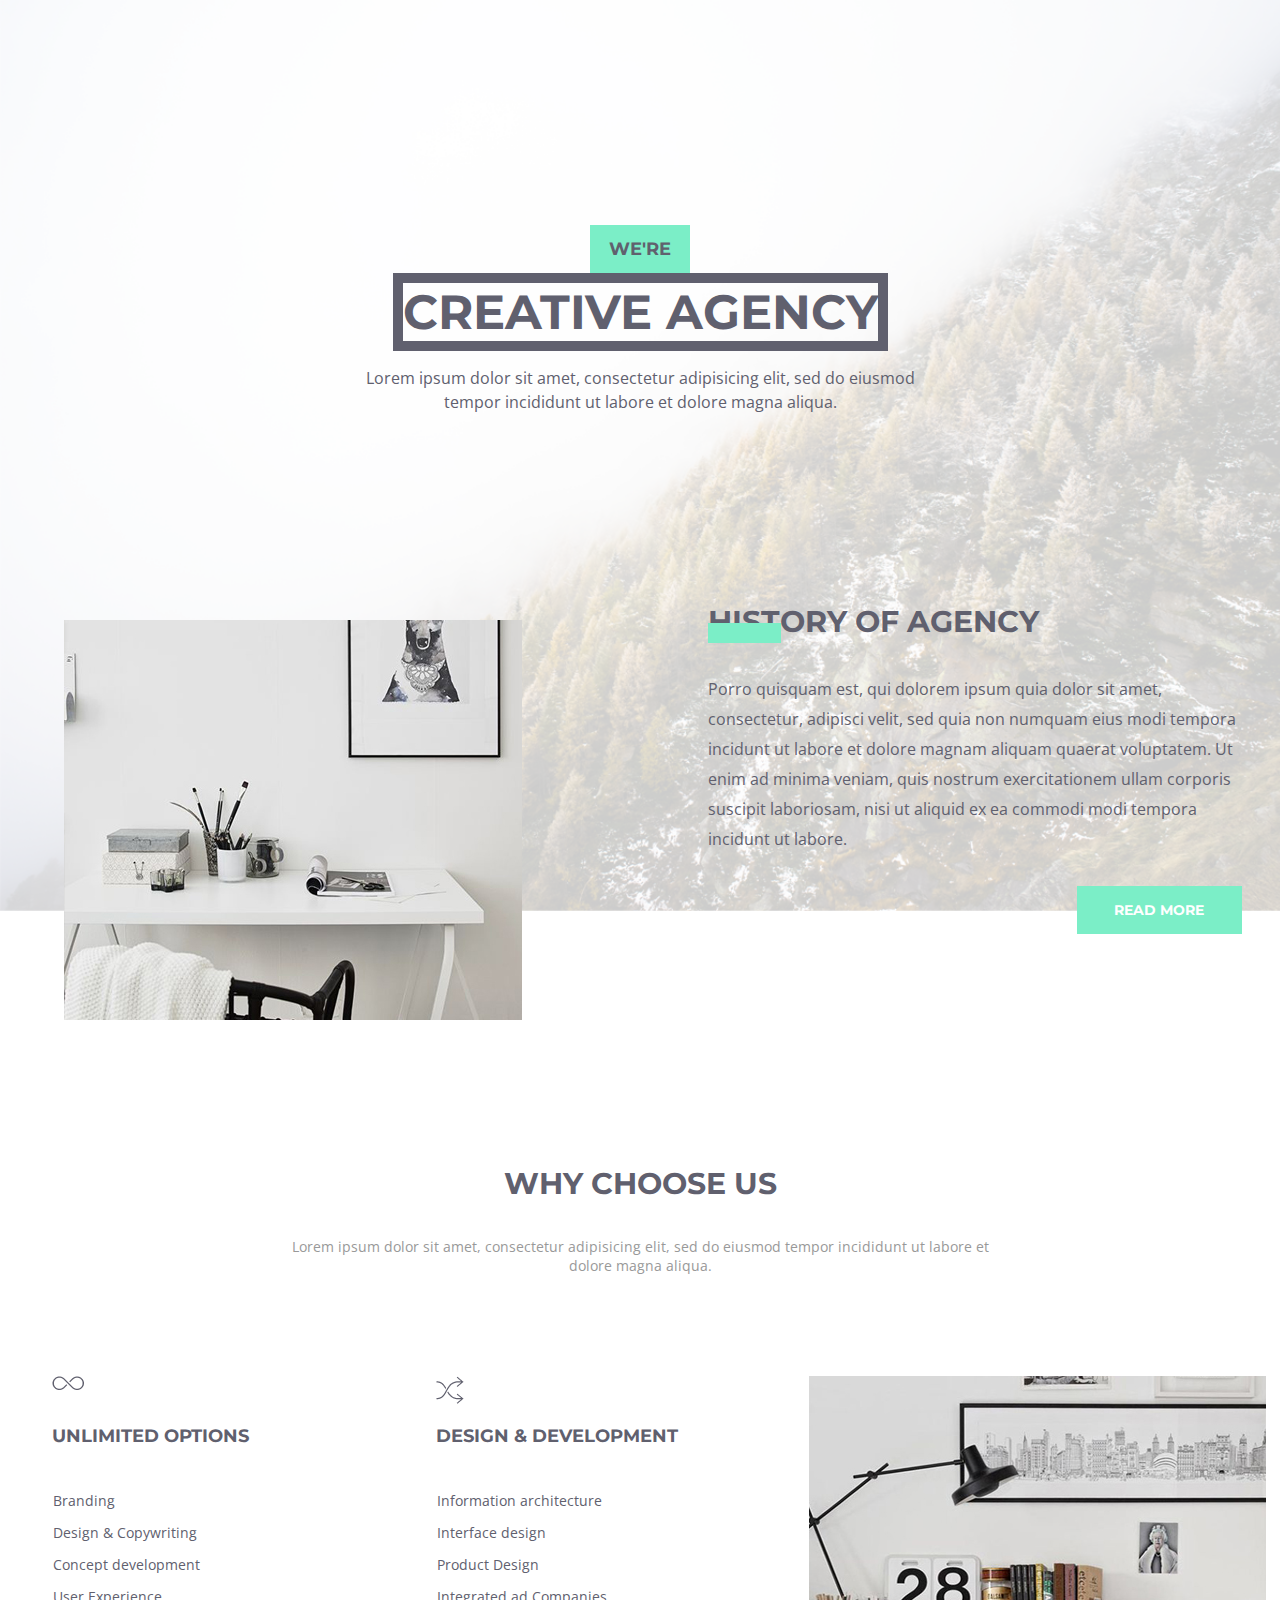
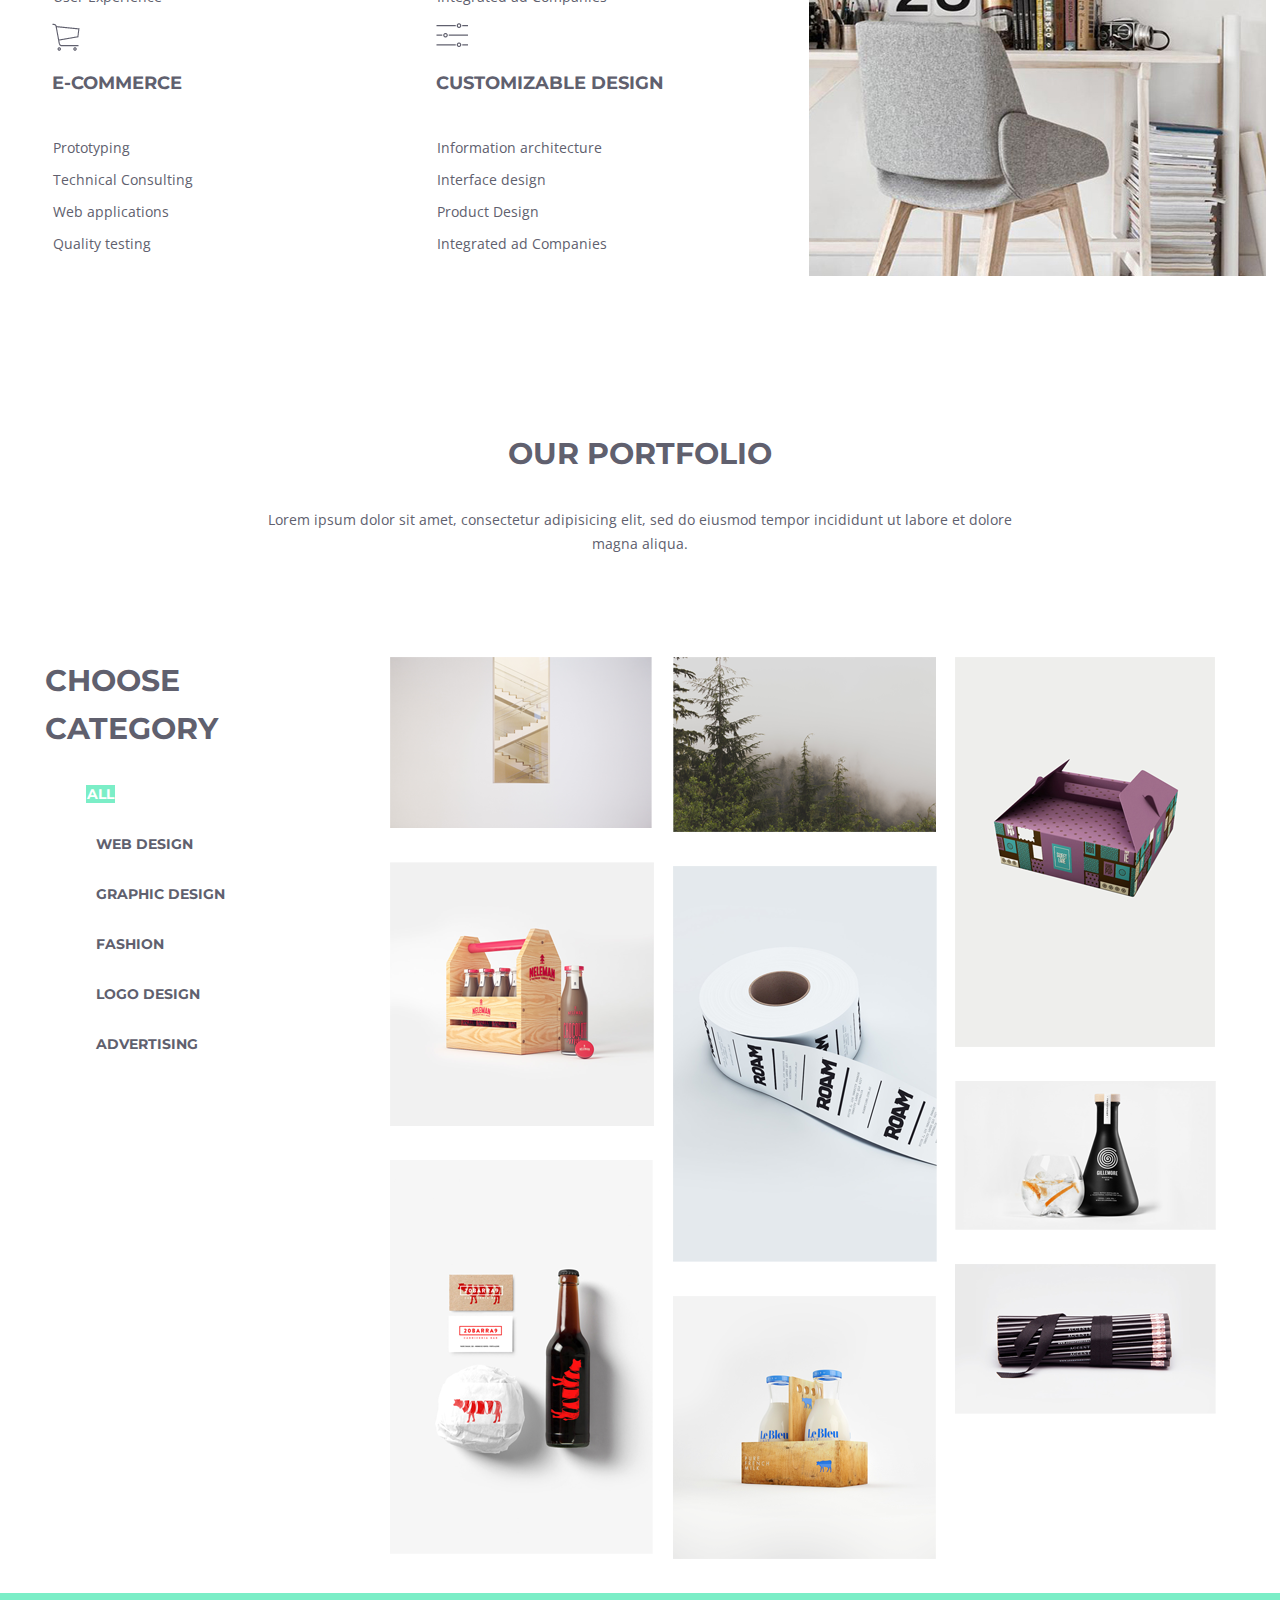
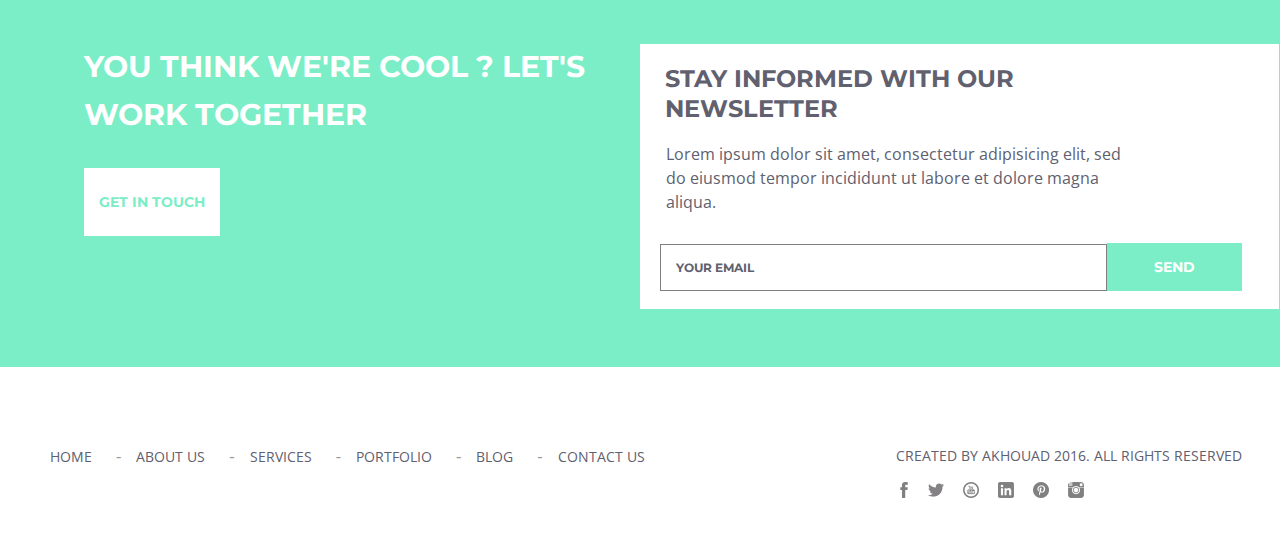
==== index.html @ e2683267 "index.html" ====
<!DOCTYPE html>
<html lang="en">

<head>
    <meta charset="UTF-8">
    <meta name="viewport" content="width=device-width, initial-scale=1.0">
    <meta http-equiv="X-UA-Compatible" content="ie=edge">
    <link rel="stylesheet" href="assets/css/style.css">
    <link href="https://fonts.googleapis.com/css?family=Montserrat:700|Open+Sans&display=swap" rel="stylesheet">
    <title>Document</title>
</head>

<body>
    <div class="container">
        <header class="header">
            <div class="bg-wrapper">
                <div class="header__wrapper">
                    <h1 class="header__heading header__heading--large"><span>we're</span> <span>creative agency</span>
                    </h1>
                    <p class="header__text header__text--center">Lorem ipsum dolor sit amet, consectetur adipisicing
                        elit,
                        sed do eiusmod tempor incididunt ut labore
                        et dolore magna aliqua.</p>
                    <div class="header__wrapper-empty"></div>
                    <div class="header__info">
                        <h2 class="header__subheading headings">HISTORY OF AGENCY</h2>
                        <p class="header__text">Porro quisquam est, qui dolorem ipsum quia dolor sit amet, consectetur,
                            adipisci velit, sed quia
                            non
                            numquam eius modi tempora incidunt ut labore et dolore magnam aliquam quaerat voluptatem. Ut
                            enim ad
                            minima veniam, quis nostrum exercitationem ullam corporis suscipit laboriosam, nisi ut
                            aliquid
                            ex ea
                            commodi modi tempora incidunt ut labore.</p>
                    </div>
                    <img src="assets/images/headerimg.png" alt="photo" class="header__picture">
                    <button class="header__btn button">read more</button>
                </div>
            </div>
        </header>
        <main>
            <section>
                <div class="section__wrapper offers">
                    <h2 class="section__heading headings">why choose us</h2>
                    <p class="section__text heading-info">Lorem ipsum dolor sit amet, consectetur adipisicing elit, sed
                        do eiusmod tempor incididunt ut
                        labore
                        et dolore magna aliqua.</p>
                    <div class="section__box">
                        <div class="section__presentation">
                            <div class="presentation-wrapper">
                                <h3 class="presentation-wrapper-heading headings">unlimited options</h3>
                                <p class="presentation-wrapper-text texts">Branding</p>
                                <p class="presentation-wrapper-text texts">Design & Copywriting</p>
                                <p class="presentation-wrapper-text texts">Concept development</p>
                                <p class="presentation-wrapper-text texts">User Experience</p>
                            </div>
                            <div class="presentation-wrapper">
                                <h3 class="presentation-wrapper-heading headings">DESIGN & DEVELOPMENT</h3>
                                <p class="presentation-wrapper-text texts">Information architecture</p>
                                <p class="presentation-wrapper-text texts">Interface design</p>
                                <p class="presentation-wrapper-text texts">Product Design</p>
                                <p class="presentation-wrapper-text texts">Integrated ad Companies</p>
                            </div>
                            <div class="presentation-wrapper">
                                <h3 class="presentation-wrapper-heading headings">e-commerce</h3>
                                <p class="presentation-wrapper-text texts">Prototyping</p>
                                <p class="presentation-wrapper-text texts">Technical Consulting</p>
                                <p class="presentation-wrapper-text texts">Web applications</p>
                                <p class="presentation-wrapper-text texts">Quality testing</p>
                            </div>
                            <div class="presentation-wrapper">
                                <h3 class="presentation-wrapper-heading headings"> CUSTOMIZABLE DESIGN</h3>
                                <p class="presentation-wrapper-text texts">Information architecture</p>
                                <p class="presentation-wrapper-text texts">Interface design</p>
                                <p class="presentation-wrapper-text texts">Product Design</p>
                                <p class="presentation-wrapper-text texts">Integrated ad Companies</p>
                            </div>
                        </div>
                        <div><img src="assets/images/room.png" alt="room_design"></div>
                    </div>
                </div>
            </section>
            <section class="section-portfolio">
                <div class="section-portfolio-wrapper">
                    <h2 class="section-portfolio__heading headings">our portfolio</h2>
                    <p class="section-portfolio__text texts">Lorem ipsum dolor sit amet, consectetur adipisicing elit,
                        sed do eiusmod tempor incididunt ut
                        labore et dolore magna aliqua.</p>
                    <div class="section-portfolio-box">
                        <div class="section-portfolio-list-wrapper">
                            <h3 class="section-portfolio-list__heading headings">Choose Category</h3>
                            <ul class="section-portfolio__list">
                                <li class="section-portfolio-item"><a href="#" class="texts">all</a></li>
                                <li class="section-portfolio-item"><a href="#" class="texts">web design</a></li>
                                <li class="section-portfolio-item"><a href="#" class="texts">graphic design</a></li>
                                <li class="section-portfolio-item"><a href="#" class="texts">fashion</a></li>
                                <li class="section-portfolio-item"><a href="#" class="texts">logo design</a></li>
                                <li class="section-portfolio-item"><a href="#" class="texts">advertising</a></li>
                            </ul>
                        </div>
                        <div class="section-portfolio-images-box">
                            <div class="section-portfolio__col">
                                <img src="assets/images/first.png" alt="photo">
                                <img src="assets/images/fourth.png" alt="photo">
                                <img src="assets/images/seventh.png" alt="photo">
                            </div>
                            <div class="section-portfolio__col">
                                <img src="assets/images/second.png" alt="photo">
                                <img src="assets/images/fifth.png" alt="photo">
                                <img src="assets/images/eigth.png" alt="photo">
                            </div>
                            <div class="section-portfolio__col">
                                <img src="assets/images/third.png" alt="photo">
                                <img src="assets/images/sixth.png" alt="photo">
                                <img src="assets/images/nine.png" alt="photo">
                            </div>
                        </div>
                    </div>
                </div>
            </section>
        </main>
        <footer class="footer">
            <div class="footer-wrapper">
                <div class="footer-contact-box">
                    <h3 class="footer-contact-box__heading headings">YOU THINK WE'RE COOL ? LET'S WORK TOGETHER</h3>
                    <button class="footer-contact-box__button button">get in touch</button>
                </div>
                <div class="footer-sign-box">
                    <div class="footer-feedback">
                        <h4 class="footer-feedback__heading headings">STAY INFORMED WITH OUR NEWSLETTER</h4>
                        <p class="footer-feedback__text texts">Lorem ipsum dolor sit amet, consectetur adipisicing elit,
                            sed do eiusmod tempor incididunt ut
                            labore et dolore magna aliqua.</p>
                        <form action="post" class="footer-feedback-form">
                            <input type="text" name="email" placeholder="your email" required class="footer-feedback-form__email">
                            <input type="submit" value="SEND" class="footer-feedback-form__button button">
                        </form>
                    </div>
                </div>
                <div class="footer-rights">
                    <p class="footer-rigths__text texts">Created by akhouad 2016. All Rights Reserved</p>
                    <div class="footer-social-links">
                        <a href="#"><img src="assets/icons/facebook-16.png" alt="facebook"></a>
                        <a href="#"><img src="assets/icons/twitter-16.gif" alt="twitter"></a>
                        <a href="#"><img src="assets/icons/youtube-5-16.png" alt="youtube"></a>
                        <a href="#"><img src="assets/icons/linkedin-3-16.png" alt="linkedin"></a>
                        <a href="#"><img src="assets/icons/pinterest-4-16.png" alt="pinterest"></a>
                        <a href="#"><img src="assets/icons/instagram-16.png" alt="instagram"></a>
                    </div>
                </div>
            </div>
            <nav class="navigation">
                <div class="navigation-wrapper">
                    <ul class="navigation__list">
                        <li class="navigation__item"><a href="#" class="texts">home</a></li>
                        <li class="navigation__item"><a href="#" class="texts">about us</a></li>
                        <li class="navigation__item"><a href="#" class="texts">Services</a></li>
                        <li class="navigation__item"><a href="#" class="texts">Portfolio</a></li>
                        <li class="navigation__item"><a href="#" class="texts">Blog</a></li>
                        <li class="navigation__item"><a href="#" class="texts">Contact us</a></li>
                    </ul>
                </div>
            </nav>
        </footer>
    </div>
</body>

</html>
---- assets/css/style.css ----
*,
::before,
::after {
  -webkit-box-sizing: inherit;
          box-sizing: inherit;
}

body {
  margin: 0;
}

.headings {
  font-family: "Montserrat", sans-serif;
  font-size: 30px;
  line-height: 48px;
  font-weight: 700;
  color: #60606e;
  text-transform: uppercase;
  text-align: center;
}

.texts {
  font-family: "Open Sans", sans-serif;
  font-size: 14px;
  font-weight: 400;
  line-height: 24px;
  color: #60606e;
  text-align: center;
}

.button {
  margin: 0;
  padding: 0;
  text-transform: uppercase;
  font-family: "Montserrat", sans-serif;
  color: #fff;
  background-color: #7beec7;
  font-size: 14px;
  font-weight: 700;
  line-height: 48px;
  border: none;
}

.container {
  margin: 0;
  padding: 0;
}

.header {
  width: 100%;
  margin: 0;
  padding: 0;
}
.header .bg-wrapper {
  max-width: 1300px;
  background-image: url(../images/bgmain.png);
  background-repeat: no-repeat;
  background-size: cover;
  margin: 0 auto;
}
.header__wrapper {
  max-width: 1300px;
  width: 100%;
  margin: 0 auto;
  padding: 0;
  background-color: rgba(255, 255, 255, 0.8);
  position: relative;
}
.header__heading--large {
  padding: 225px 0 0 0;
  font-size: 48px;
  line-height: 48px;
  font-weight: 700;
  text-transform: uppercase;
  font-family: "Montserrat", sans-serif;
  color: #60606e;
  text-align: center;
  margin: 0 auto;
}
.header__heading--large span:first-child {
  display: block;
  font-size: 18px;
  background-color: #7beec7;
  padding: 0;
  margin: 0 auto 15px auto;
  width: 100px;
}
.header__heading--large span:last-child {
  border: 10px solid #60606e;
}
.header__text--center {
  margin: 30px auto;
  padding: 0;
  width: 573px;
  font-family: "Open Sans", sans-serif;
  font-size: 16px;
  font-weight: 400;
  line-height: 24px;
  color: #60606e;
  text-align: center;
}
.header__wrapper-empty {
  display: inline-block;
  width: 55%;
  margin: 0;
  padding: 0;
}
.header__info {
  display: inline-block;
  margin: 154px 10px 0 0;
  width: 42%;
  position: relative;
}
.header__info .header__subheading {
  position: relative;
  margin: 0;
  padding: 0 0 28px 0;
  text-align: left;
}
.header__info .header__subheading::before {
  content: '';
  display: block;
  width: 53px;
  background-color: #7beec7;
  padding: 10px;
  margin: 0;
  position: absolute;
  top: 25px;
}
.header__info .header__text {
  margin: 0 0 57px 0;
  padding: 0;
  width: 541px;
  line-height: 30px;
  font-family: "Open Sans", sans-serif;
  font-size: 16px;
  font-family: "Open Sans", sans-serif;
  font-weight: 400;
  line-height: 30px;
  color: #60606e;
}
.header__picture {
  position: absolute;
  left: 5%;
  bottom: -12%;
}
.header__btn {
  width: 165px;
  position: absolute;
  right: 3%;
  bottom: -2.5%;
}

/* Section */
.section__wrapper {
  max-width: 1300px;
  margin: 0 auto;
}
.section__wrapper .section__heading {
  margin: 0 auto;
  padding: 249px 0 29px 0;
}
.section__wrapper > p {
  width: 717px;
  padding: 0;
  margin: 0 auto 101px auto;
  font-family: "Open Sans", sans-serif;
  font-size: 14px;
  font-weight: 400;
  color: #999999;
  text-align: center;
}

.section__box {
  display: -webkit-box;
  display: -ms-flexbox;
  display: flex;
  -ms-flex-pack: distribute;
      justify-content: space-around;
  -webkit-box-align: start;
      -ms-flex-align: start;
          align-items: flex-start;
}

.section__presentation {
  width: 60%;
  display: -webkit-box;
  display: -ms-flexbox;
  display: flex;
  -ms-flex-pack: distribute;
      justify-content: space-around;
  -webkit-box-align: start;
      -ms-flex-align: start;
          align-items: flex-start;
  -ms-flex-wrap: wrap;
      flex-wrap: wrap;
}

.presentation-wrapper {
  -webkit-box-flex: 0;
      -ms-flex: 0 1 40%;
          flex: 0 1 40%;
}
.presentation-wrapper .presentation-wrapper-heading {
  font-size: 18px;
  text-align: left;
  margin: 0;
  padding: 0;
}
.presentation-wrapper:first-of-type .presentation-wrapper-heading::before {
  content: '';
  display: block;
  padding: 1em;
  background-image: url(../icons/infinity.png);
  background-repeat: no-repeat;
}
.presentation-wrapper:nth-of-type(2) .presentation-wrapper-heading::before {
  content: '';
  display: block;
  padding: 1em;
  background-image: url(../icons/twolines.png);
  background-repeat: no-repeat;
}
.presentation-wrapper:nth-of-type(3) .presentation-wrapper-heading::before {
  content: '';
  display: block;
  padding: 1em;
  background-image: url(../icons/trolley.png);
  background-repeat: no-repeat;
}
.presentation-wrapper:last-of-type .presentation-wrapper-heading::before {
  content: '';
  display: block;
  padding: 1em;
  background-image: url(../icons/smth.png);
  background-repeat: no-repeat;
}
.presentation-wrapper .presentation-wrapper-text {
  padding: 1px;
  line-height: 30px;
  text-align: left;
  margin-bottom: 0;
  margin-top: 0;
}
.presentation-wrapper .presentation-wrapper-text:first-of-type {
  margin-top: 25px;
}
.presentation-wrapper .presentation-wrapper-text:last-of-type {
  margin-bottom: 10px;
}
.presentation-wrapper:hover {
  background-color: rgba(0, 0, 0, 0.05);
  border: 3px solid rgba(0, 0, 0, 0.1);
}

/* Section Portfolio*/
.section-portfolio-wrapper {
  max-width: 1300px;
  margin: 0 auto;
}
.section-portfolio-wrapper .section-portfolio__heading {
  margin-top: 150px;
  margin-bottom: 30px;
  padding: 0;
}
.section-portfolio-wrapper .section-portfolio__text {
  width: 765px;
  margin: 0 auto;
  padding: 0;
}

.section-portfolio-box {
  display: -webkit-box;
  display: -ms-flexbox;
  display: flex;
  -ms-flex-pack: distribute;
      justify-content: space-around;
  -webkit-box-align: stretch;
      -ms-flex-align: stretch;
          align-items: stretch;
}

.section-portfolio-list-wrapper {
  margin-top: 101px;
  width: 20%;
}
.section-portfolio-list-wrapper .section-portfolio-list__heading {
  margin: 0;
  padding: 0;
  width: 170px;
  text-align: left;
}
.section-portfolio-list-wrapper .section-portfolio__list {
  list-style-type: none;
}
.section-portfolio-list-wrapper .section-portfolio__list .section-portfolio-item {
  padding: 1px;
  text-align: left;
}
.section-portfolio-list-wrapper .section-portfolio__list .section-portfolio-item a {
  padding: 0;
  margin-left: 10px;
  font-family: "Montserrat", sans-serif;
  font-size: 14px;
  line-height: 48px;
  font-weight: 700;
  color: #60606e;
  text-transform: uppercase;
  text-align: left;
  text-decoration: none;
}
.section-portfolio-list-wrapper .section-portfolio__list .section-portfolio-item a:hover {
  background-color: #7beec7;
  color: #fff;
}
.section-portfolio-list-wrapper .section-portfolio__list .section-portfolio-item:first-child a:first-child {
  background-color: #7beec7;
  color: #fff;
  margin-left: 0;
  padding: 0 1px;
}

.section-portfolio-images-box {
  width: 66%;
  margin-top: 101px;
  display: -webkit-box;
  display: -ms-flexbox;
  display: flex;
  -webkit-box-pack: justify;
      -ms-flex-pack: justify;
          justify-content: space-between;
  -webkit-box-align: stretch;
      -ms-flex-align: stretch;
          align-items: stretch;
}
.section-portfolio-images-box .section-portfolio__col img {
  margin-right: 30px;
  margin-bottom: 30px;
}
.section-portfolio-images-box:last-child img {
  margin-right: 0;
}

/* Footer */
.footer {
  background-color: #7beec7;
}

.footer-wrapper, .navigation .navigation-wrapper {
  max-width: 1300px;
  margin: 0 auto;
  display: -webkit-box;
  display: -ms-flexbox;
  display: flex;
  position: relative;
}
.footer-wrapper .footer-contact-box, .navigation .navigation-wrapper .footer-contact-box {
  -webkit-box-flex: 0;
      -ms-flex: 0 1 50%;
          flex: 0 1 50%;
}
.footer-wrapper .footer-contact-box .footer-contact-box__heading, .navigation .navigation-wrapper .footer-contact-box .footer-contact-box__heading {
  padding: 50px 0 29px 84px;
  color: #fff;
  width: 505px;
  margin: 0;
  text-align: left;
}
.footer-wrapper .footer-contact-box .footer-contact-box__button, .navigation .navigation-wrapper .footer-contact-box .footer-contact-box__button {
  background-color: #fff;
  color: #7beec7;
  padding: 10px 15px;
  margin: 0 0 131px 84px;
}
.footer-wrapper .footer-sign-box, .navigation .navigation-wrapper .footer-sign-box {
  -webkit-box-flex: 0;
      -ms-flex: 0 1 50%;
          flex: 0 1 50%;
  padding: 1px;
}
.footer-wrapper .footer-sign-box .footer-feedback, .navigation .navigation-wrapper .footer-sign-box .footer-feedback {
  background-color: #fff;
  margin: 50px 0 29px 0;
}
.footer-wrapper .footer-sign-box .footer-feedback .footer-feedback__heading, .navigation .navigation-wrapper .footer-sign-box .footer-feedback .footer-feedback__heading {
  margin: 0;
  padding: 20px 0 18px 25px;
  width: 350px;
  font-size: 24px;
  line-height: 30px;
  text-align: left;
}
.footer-wrapper .footer-sign-box .footer-feedback .footer-feedback__text, .navigation .navigation-wrapper .footer-sign-box .footer-feedback .footer-feedback__text {
  padding: 0;
  margin: 0 0 29px 26px;
  width: 470px;
  font-size: 16px;
  line-height: 24px;
  text-align: left;
}
.footer-wrapper .footer-sign-box .footer-feedback .footer-feedback-form, .navigation .navigation-wrapper .footer-sign-box .footer-feedback .footer-feedback-form {
  width: 100%;
  padding: 0 0 18px 20px;
  font-size: 0;
}
.footer-wrapper .footer-sign-box .footer-feedback .footer-feedback-form .footer-feedback-form__email, .navigation .navigation-wrapper .footer-sign-box .footer-feedback .footer-feedback-form .footer-feedback-form__email {
  width: 65%;
  padding: 15px;
  border: 1px solid grey;
}
.footer-wrapper .footer-sign-box .footer-feedback .footer-feedback-form .footer-feedback-form__email::-webkit-input-placeholder, .navigation .navigation-wrapper .footer-sign-box .footer-feedback .footer-feedback-form .footer-feedback-form__email::-webkit-input-placeholder {
  margin: 0;
  padding: 0;
  font-family: "Montserrat", sans-serif;
  font-size: 12px;
  font-weight: 700;
  line-height: 48px;
  color: #60606e;
  text-transform: uppercase;
  text-align: left;
}
.footer-wrapper .footer-sign-box .footer-feedback .footer-feedback-form .footer-feedback-form__email:-ms-input-placeholder, .navigation .navigation-wrapper .footer-sign-box .footer-feedback .footer-feedback-form .footer-feedback-form__email:-ms-input-placeholder {
  margin: 0;
  padding: 0;
  font-family: "Montserrat", sans-serif;
  font-size: 12px;
  font-weight: 700;
  line-height: 48px;
  color: #60606e;
  text-transform: uppercase;
  text-align: left;
}
.footer-wrapper .footer-sign-box .footer-feedback .footer-feedback-form .footer-feedback-form__email::-ms-input-placeholder, .navigation .navigation-wrapper .footer-sign-box .footer-feedback .footer-feedback-form .footer-feedback-form__email::-ms-input-placeholder {
  margin: 0;
  padding: 0;
  font-family: "Montserrat", sans-serif;
  font-size: 12px;
  font-weight: 700;
  line-height: 48px;
  color: #60606e;
  text-transform: uppercase;
  text-align: left;
}
.footer-wrapper .footer-sign-box .footer-feedback .footer-feedback-form .footer-feedback-form__email::placeholder, .navigation .navigation-wrapper .footer-sign-box .footer-feedback .footer-feedback-form .footer-feedback-form__email::placeholder {
  margin: 0;
  padding: 0;
  font-family: "Montserrat", sans-serif;
  font-size: 12px;
  font-weight: 700;
  line-height: 48px;
  color: #60606e;
  text-transform: uppercase;
  text-align: left;
}
.footer-wrapper .footer-sign-box .footer-feedback .footer-feedback-form .footer-feedback-form__button, .navigation .navigation-wrapper .footer-sign-box .footer-feedback .footer-feedback-form .footer-feedback-form__button {
  width: 135px;
  margin: 0;
  padding: 0;
}

.footer-rights {
  position: absolute;
  right: 0;
  bottom: -135px;
  padding: 0;
  width: 30%;
}
.footer-rights .footer-rigths__text {
  text-align: left;
  text-transform: uppercase;
}
.footer-rights .footer-social-links a {
  margin-right: 15px;
}
.footer-rights .footer-social-links a:first-child {
  margin-right: 12px;
}

.navigation {
  background-color: #fff;
}
.navigation .navigation-wrapper .navigation__list {
  display: inline-block;
  width: 60%;
}
.navigation .navigation-wrapper .navigation__list .navigation__item {
  display: inline-block;
  list-style-type: square;
  color: #999999;
  margin: 50px 10px;
}
.navigation .navigation-wrapper .navigation__list .navigation__item:not(:first-child)::before {
  content: "-";
  margin-right: 15px;
}
.navigation .navigation-wrapper .navigation__list .navigation__item a {
  margin: 0;
  padding: 0;
  color: #60606e;
  line-height: 48px;
  text-decoration: none;
  text-transform: uppercase;
}
.navigation .navigation-wrapper .navigation__list .navigation__item a:hover {
  padding: 10px;
  color: #fff;
  background-color: #7beec7;
  border: 1px solid #7beec7;
  border-radius: 1em;
}
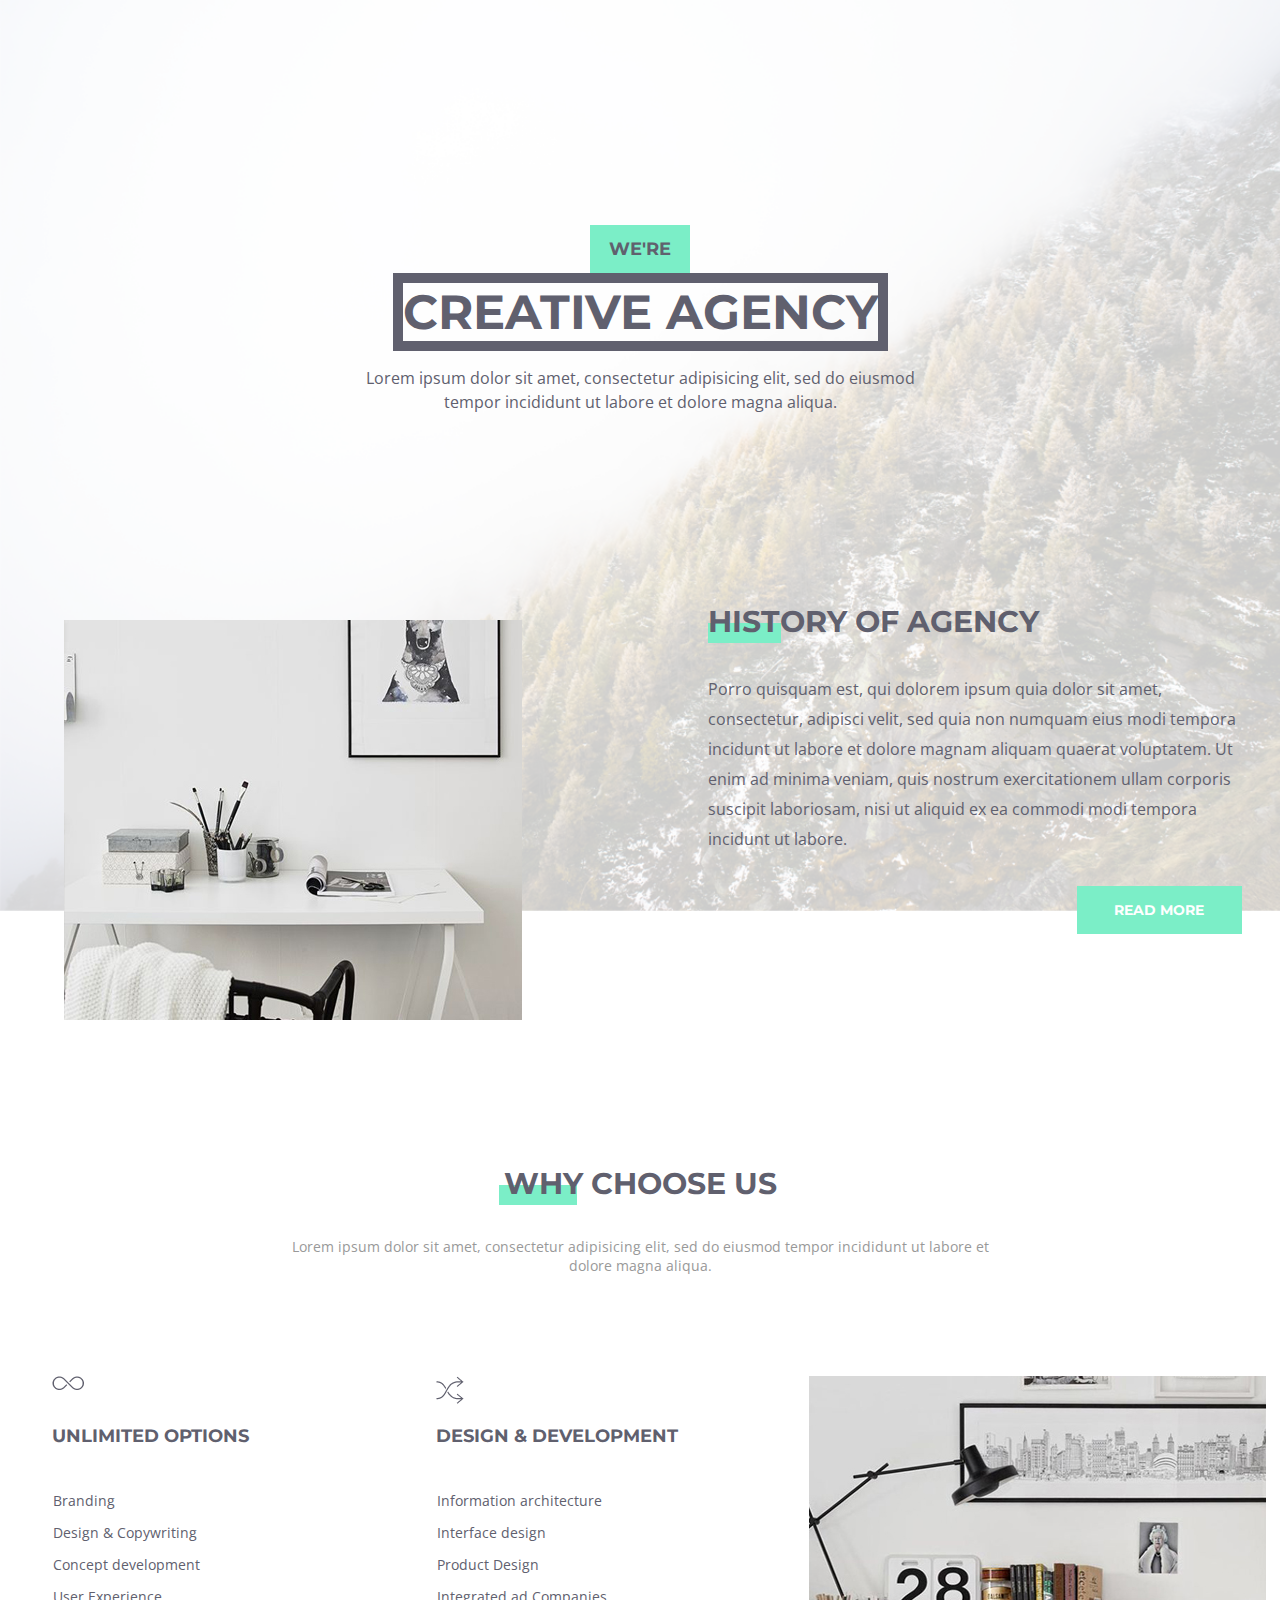
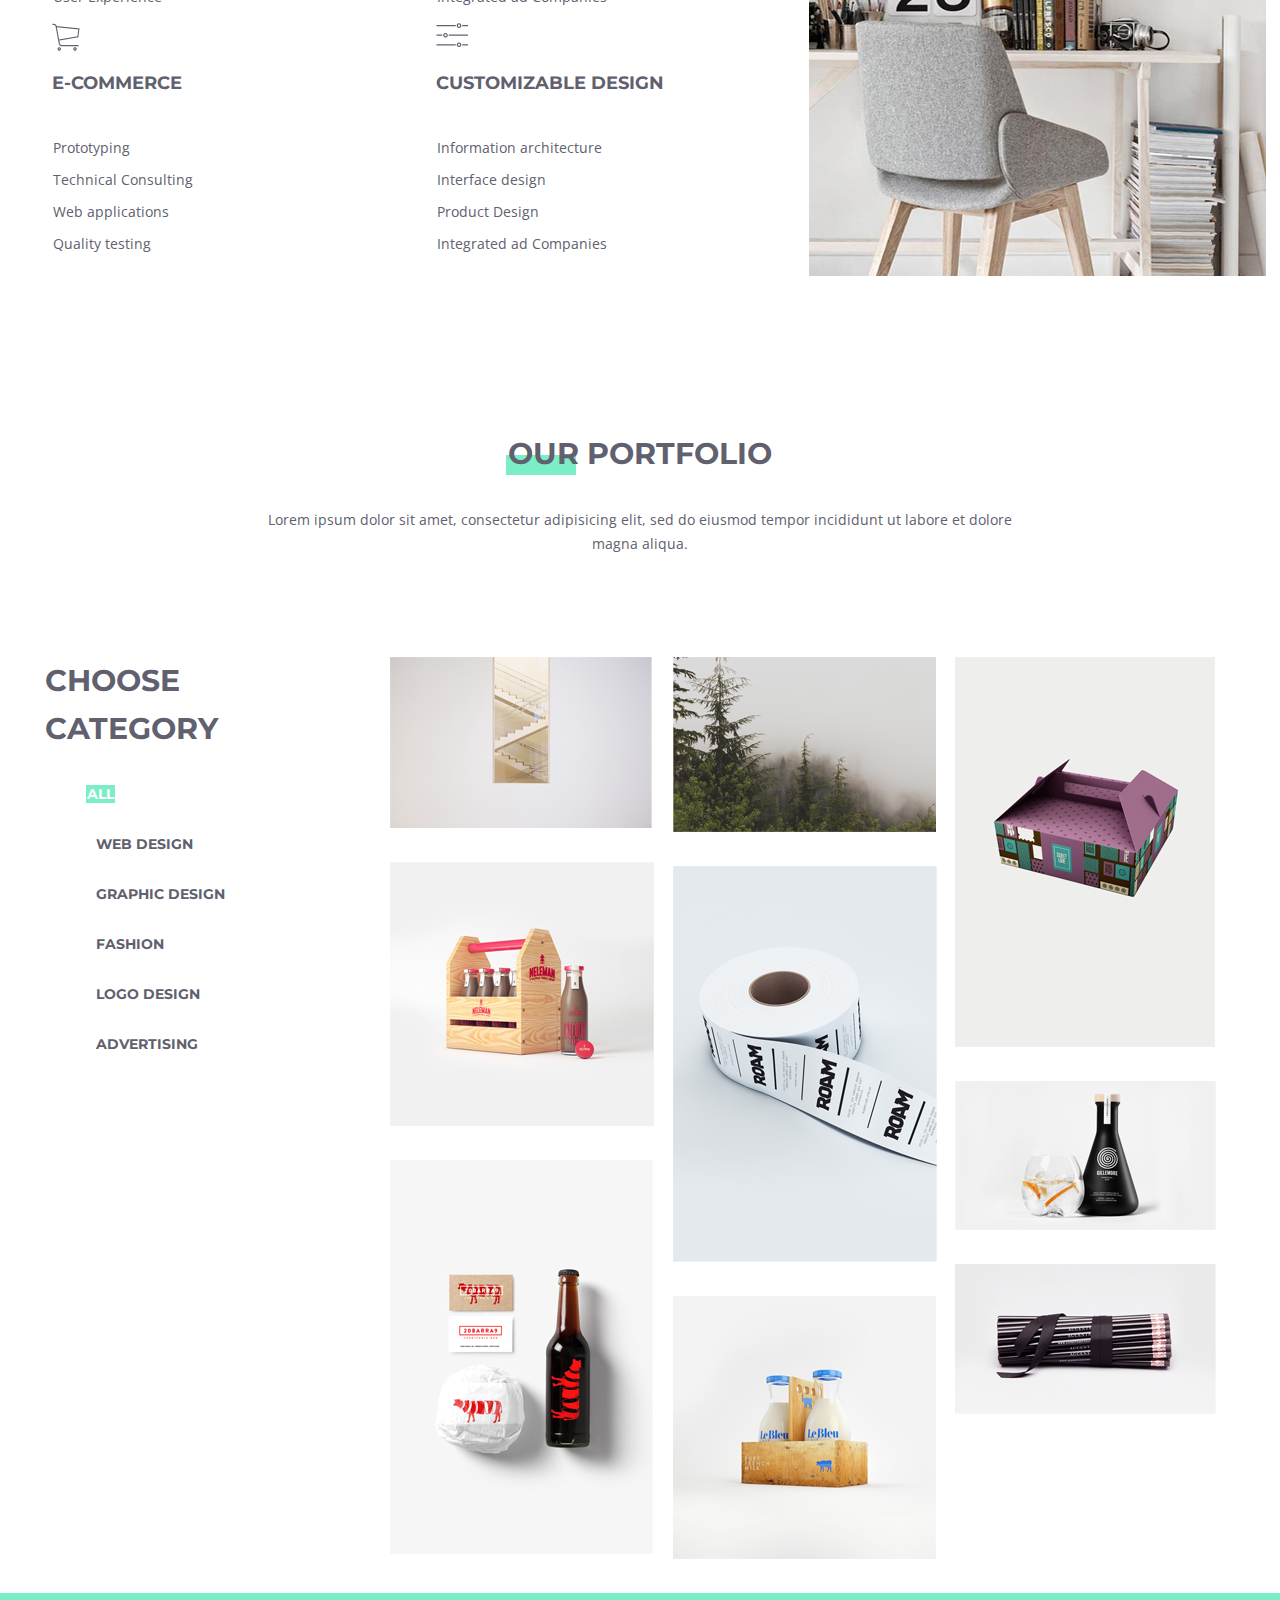
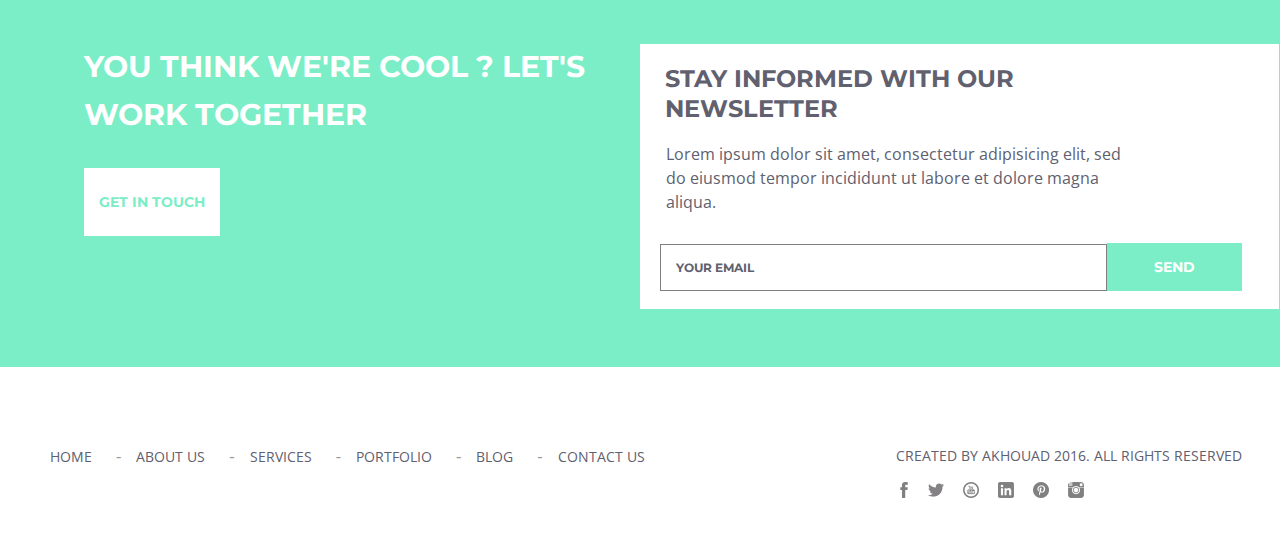
==== commit 18f263e6: "index.html" ====
--- a/index.html
+++ b/index.html
@@ -7,10 +7,10 @@
     <meta http-equiv="X-UA-Compatible" content="ie=edge">
     <link rel="stylesheet" href="assets/css/style.css">
     <link href="https://fonts.googleapis.com/css?family=Montserrat:700|Open+Sans&display=swap" rel="stylesheet">
-    <title>Document</title>
+    <title>Home</title>
 </head>
 
-<body>
+<body class="home">
     <div class="container">
         <header class="header">
             <div class="bg-wrapper">
@@ -41,7 +41,7 @@
         </header>
         <main>
             <section>
-                <div class="section__wrapper offers">
+                <div class="section__wrapper">
                     <h2 class="section__heading headings">why choose us</h2>
                     <p class="section__text heading-info">Lorem ipsum dolor sit amet, consectetur adipisicing elit, sed
                         do eiusmod tempor incididunt ut
@@ -134,7 +134,8 @@
                             sed do eiusmod tempor incididunt ut
                             labore et dolore magna aliqua.</p>
                         <form action="post" class="footer-feedback-form">
-                            <input type="text" name="email" placeholder="your email" required class="footer-feedback-form__email">
+                            <input type="text" name="email" placeholder="your email" required
+                                class="footer-feedback-form__email">
                             <input type="submit" value="SEND" class="footer-feedback-form__button button">
                         </form>
                     </div>
--- a/assets/css/style.css
+++ b/assets/css/style.css
@@ -113,6 +113,7 @@
 }
 .header__info .header__subheading {
   position: relative;
+  z-index: 1;
   margin: 0;
   padding: 0 0 28px 0;
   text-align: left;
@@ -126,6 +127,8 @@
   margin: 0;
   position: absolute;
   top: 25px;
+  left: 0;
+  z-index: -1;
 }
 .header__info .header__text {
   margin: 0 0 57px 0;
@@ -157,8 +160,22 @@
   margin: 0 auto;
 }
 .section__wrapper .section__heading {
-  margin: 0 auto;
-  padding: 249px 0 29px 0;
+  margin: 249px auto 29px auto;
+  padding: 0;
+  position: relative;
+  z-index: 1;
+}
+.section__wrapper .section__heading::before {
+  content: '';
+  display: block;
+  width: 58px;
+  background-color: #7beec7;
+  padding: 10px;
+  margin: 0;
+  position: absolute;
+  top: 25px;
+  left: 39%;
+  z-index: -1;
 }
 .section__wrapper > p {
   width: 717px;
@@ -262,6 +279,19 @@
   margin-top: 150px;
   margin-bottom: 30px;
   padding: 0;
+  position: relative;
+}
+.section-portfolio-wrapper .section-portfolio__heading::before {
+  content: '';
+  display: block;
+  width: 50px;
+  background-color: #7beec7;
+  padding: 10px;
+  margin: 0;
+  position: absolute;
+  top: 25px;
+  left: 39.5%;
+  z-index: -1;
 }
 .section-portfolio-wrapper .section-portfolio__text {
   width: 765px;
@@ -508,3 +538,361 @@
   border: 1px solid #7beec7;
   border-radius: 1em;
 }
+
+/* About */
+.header-about {
+  width: 100%;
+  background-image: url(../images/bg_about.png);
+  background-repeat: no-repeat;
+  background-size: 100%;
+}
+.header-about .header-box {
+  max-width: 1300px;
+  margin: 0 auto;
+  position: relative;
+}
+.header-about .header__heading-about {
+  font-size: 36px;
+  padding-top: 267px;
+  margin: 0;
+}
+.header-about .header__text-about {
+  padding-top: 25px;
+  padding-bottom: 165px;
+  margin: 0;
+  font-family: "Montserrat", sans-serif;
+  font-weight: 700;
+  text-transform: uppercase;
+}
+.header-about .author {
+  padding: 0;
+  margin: 0;
+  color: #60606e;
+  font-family: "Montserrat", sans-serif;
+  font-size: 18px;
+  font-weight: 700;
+  text-transform: uppercase;
+  position: absolute;
+  top: 43px;
+  left: 80px;
+}
+
+/* Section About&Services */
+.about-us {
+  width: 100%;
+}
+.about-us-wrapper {
+  max-width: 1300px;
+  margin: 0 auto;
+  width: 100%;
+  display: -webkit-box;
+  display: -ms-flexbox;
+  display: flex;
+  -ms-flex-pack: distribute;
+      justify-content: space-around;
+  -webkit-box-align: stretch;
+      -ms-flex-align: stretch;
+          align-items: stretch;
+  padding-top: 150px;
+}
+.about-us__info-heading, .about-us__services-heading {
+  padding-bottom: 29px;
+  margin: 0;
+  text-align: left;
+}
+.about-us__info-text, .about-us__services-text {
+  margin: 0;
+  padding-bottom: 30px;
+  text-align: left;
+  text-transform: uppercase;
+  color: #60606e;
+  font-weight: 800;
+}
+.about-us__info-description, .about-us__services-description {
+  margin: 0;
+  padding: 0;
+  text-align: left;
+  width: 552px;
+  line-height: 30px;
+}
+
+/* Section Benefits */
+.benefits {
+  width: 100%;
+  margin: 0;
+  padding: 0;
+}
+.benefits-wrapper {
+  width: 100%;
+  max-width: 1300px;
+  margin: 0 auto;
+  padding: 0;
+}
+.benefits__heading {
+  padding: 0;
+  margin-top: 163px;
+  margin-bottom: 30px;
+  position: relative;
+}
+.benefits__heading::before {
+  content: '';
+  display: block;
+  width: 55px;
+  background-color: #7beec7;
+  padding: 10px;
+  margin: 0;
+  position: absolute;
+  top: 25px;
+  left: 40%;
+  z-index: -1;
+}
+.benefits__text {
+  width: 716px;
+  margin: 0 auto;
+}
+.benefits .offers-block {
+  padding: 0;
+  margin-top: 163px;
+  display: -webkit-box;
+  display: -ms-flexbox;
+  display: flex;
+  -ms-flex-pack: distribute;
+      justify-content: space-around;
+  -webkit-box-align: stretch;
+      -ms-flex-align: stretch;
+          align-items: stretch;
+  -ms-flex-flow: wrap;
+      flex-flow: wrap;
+}
+.benefits .offers-block .offers-block-box {
+  -webkit-box-flex: 0;
+      -ms-flex: 0 1 33.333%;
+          flex: 0 1 33.333%;
+}
+.benefits .offers-block .offers-block-box__heading {
+  margin: 0;
+  padding: 0;
+  text-align: left;
+  font-size: 18px;
+}
+.benefits .offers-block .offers-block-box__text {
+  width: 357px;
+  padding: 0;
+  margin-top: 33px;
+  margin-bottom: 65px;
+  text-align: left;
+  line-height: 30px;
+}
+.benefits .offers-block .offers-block-box:first-of-type h3::before {
+  content: '';
+  background-image: url(../icons/mobile.png);
+  background-repeat: no-repeat;
+  background-position: center center;
+  padding: 10px 20px;
+  margin-right: 10px;
+  background-color: #7beec7;
+}
+.benefits .offers-block .offers-block-box:nth-of-type(2) h3::before {
+  content: '';
+  background-image: url(../icons/infinitywhite.png);
+  background-repeat: no-repeat;
+  background-position: center center;
+  padding: 10px 20px;
+  margin-right: 10px;
+  background-color: #7beec7;
+}
+.benefits .offers-block .offers-block-box:nth-of-type(3) h3::before {
+  content: '';
+  background-image: url(../icons/wp.png);
+  background-repeat: no-repeat;
+  background-position: center center;
+  padding: 10px 20px;
+  margin-right: 10px;
+  background-color: #7beec7;
+}
+.benefits .offers-block .offers-block-box:nth-of-type(4) h3::before {
+  content: '';
+  background-image: url(../icons/trolleywhite.png);
+  background-repeat: no-repeat;
+  background-position: center center;
+  padding: 10px 20px;
+  margin-right: 10px;
+  background-color: #7beec7;
+}
+.benefits .offers-block .offers-block-box:nth-of-type(5) h3::before {
+  content: '';
+  background-image: url(../icons/smth.png);
+  background-repeat: no-repeat;
+  background-position: center center;
+  padding: 10px 20px;
+  margin-right: 10px;
+  background-color: #7beec7;
+}
+.benefits .offers-block .offers-block-box:last-of-type h3::before {
+  content: '';
+  background-image: url(../icons/supwhite.png);
+  background-repeat: no-repeat;
+  background-position: center center;
+  padding: 10px 20px;
+  margin-right: 10px;
+  background-color: #7beec7;
+}
+
+/* Section Team */
+.team {
+  width: 100%;
+}
+.team .team-wrapper {
+  width: 100%;
+  max-width: 1300px;
+  margin: 0 auto;
+}
+.team__heading {
+  padding: 0;
+  margin-top: 150px;
+  margin-bottom: 20px;
+  position: relative;
+}
+.team__heading::before {
+  content: '';
+  display: block;
+  width: 40px;
+  background-color: #7beec7;
+  padding: 10px;
+  margin: 0;
+  position: absolute;
+  top: 25px;
+  left: 39%;
+  z-index: -1;
+}
+.team__text {
+  padding: 0;
+  margin: 0 auto 100px auto;
+  width: 700px;
+}
+.team-presentation-box {
+  display: -webkit-box;
+  display: -ms-flexbox;
+  display: flex;
+  -ms-flex-pack: distribute;
+      justify-content: space-around;
+  -webkit-box-align: stretch;
+      -ms-flex-align: stretch;
+          align-items: stretch;
+  -ms-flex-flow: wrap;
+      flex-flow: wrap;
+}
+.team-presentation-box__img {
+  display: block;
+  margin-bottom: 30px;
+}
+.team-info {
+  width: 95%;
+  padding: 0;
+  margin: 30px auto 0 auto;
+  background-color: #e5e5e8;
+}
+.team-info__text {
+  font-size: 18px;
+  line-height: 48px;
+  display: inline-block;
+  padding: 60px 190px 60px 30px;
+  font-style: italic;
+}
+.team-info__btn {
+  width: 165px;
+}
+
+/* Section */
+.recommendations {
+  width: 100%;
+  margin-bottom: 150px;
+}
+.recommendations-wrapper {
+  width: 100%;
+  margin: 0;
+  padding: 0;
+  margin: 0 auto;
+  max-width: 1300px;
+  display: -webkit-box;
+  display: -ms-flexbox;
+  display: flex;
+  -webkit-box-pack: justify;
+      -ms-flex-pack: justify;
+          justify-content: space-between;
+  -webkit-box-align: stretch;
+      -ms-flex-align: stretch;
+          align-items: stretch;
+}
+
+.recommendations-box {
+  margin-top: 150px;
+  padding: 0;
+  width: 50%;
+}
+.recommendations-box .recommendations__img {
+  display: block;
+  margin: 0 auto;
+}
+.recommendations-box .recommendations__text {
+  width: 550px;
+  padding: 0;
+  margin: 30px auto;
+}
+.recommendations-box .recommendations__btn {
+  display: block;
+  width: 100px;
+  padding: 0;
+  margin: 0 auto;
+}
+.recommendations-box .box-controls {
+  width: 14%;
+  margin: 40px auto 0 auto;
+  display: -webkit-box;
+  display: -ms-flexbox;
+  display: flex;
+  -webkit-box-pack: justify;
+      -ms-flex-pack: justify;
+          justify-content: space-between;
+  -webkit-box-align: stretch;
+      -ms-flex-align: stretch;
+          align-items: stretch;
+}
+.recommendations-box .box-controls .controls {
+  width: 13px;
+  padding: 1px;
+  display: inline-block;
+  background-color: #60606e;
+}
+.recommendations-box .box-controls .controls:first-child {
+  background-color: #7beec7;
+}
+
+.recommedations-partners {
+  width: 50%;
+  margin-top: 150px;
+  padding: 0;
+  display: block;
+  display: -webkit-box;
+  display: -ms-flexbox;
+  display: flex;
+  -ms-flex-pack: distribute;
+      justify-content: space-around;
+  -webkit-box-align: baseline;
+      -ms-flex-align: baseline;
+          align-items: baseline;
+  -ms-flex-flow: wrap;
+      flex-flow: wrap;
+}
+.recommedations-partners__box {
+  width: 165px;
+  height: 100px;
+  border: 1px solid rgba(0, 0, 0, 0.15);
+}
+.recommedations-partners__logo {
+  display: block;
+  margin: 10px auto;
+}
+.recommedations-partners__box:nth-child(4) .recommedations-partners__logo {
+  margin-top: 25px;
+}
